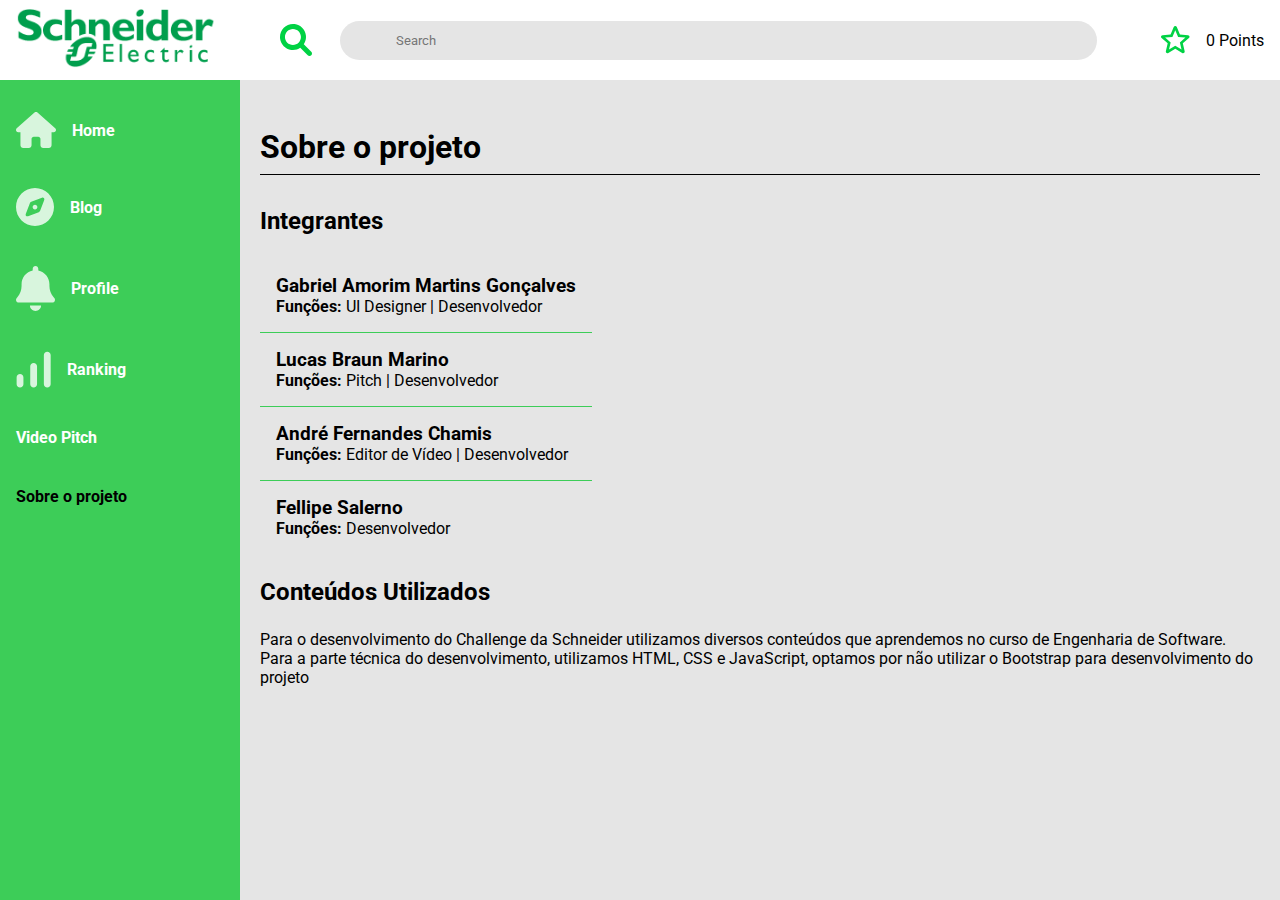
==== about.html @ 4fb33bc8 "Comecei a desenvolver tela de about" ====
<!DOCTYPE html>
<html lang="en">
<head>
  <meta charset="UTF-8">
  <link rel="preconnect" href="https://fonts.googleapis.com">
  <link rel="preconnect" href="https://fonts.gstatic.com" crossorigin>
  <meta name="viewport" content="width=device-width, initial-scale=1.0">
  <link href="https://fonts.googleapis.com/css2?family=Roboto:wght@400;500;700&display=swap" rel="stylesheet">
  <link rel="stylesheet" href="styles/global.css">
  <link rel="stylesheet" href="styles/about.css">
  <title>About | Challenge Schneider</title>

</head>
<body>
  <div id="header-container">
    <header>
      <a href="index.html" id="logo">
        <img src="img/logo.png" alt="Logo Schneider Electric">
      </a>
      <form class="search">
        <button type="button">
          <img src="img/magnifying-glass.svg" alt="">
        </button>
        <input type="search" name="search" id="search" placeholder="Search">
      </form>
      <div id="points">
        <img src="img/star.svg" alt="">
        <span>0 Points</span>
      </div>
    </header>
  </div>
  <div class="content-container">
    <aside>
      <ul>
        <li><a href="index.html"><img src="img/house.svg" alt=""> Home</a></li>
        <li><a href="blog.html"><img src="img/compass.svg" alt=""> Blog</a></li>
        <li><a href=""><img src="img/bell.svg" alt=""> Profile</a></li>
        <li><a href=""><img src="img/ranking.svg" alt=""> Ranking</a></li>
        <li><a href="https://www.youtube.com/watch?v=DKQeVSvu9RQ&ab_channel=AndreChamis" target="_blank">Video Pitch</a></li>
        <li><a href="about.html" class="active">Sobre o projeto</a></li>
      </ul>
    </aside>
    <main>
      <div class="main-container">
        <div class="main-header">
          <h1>Sobre o projeto</h1>
        </div>
        <div class="main-body">
          <h2>Integrantes</h2>
          <ul class="members-list">
            <li>
              <h3>Gabriel Amorim Martins Gonçalves</h3>
              <p><b>Funções: </b> UI Designer | Desenvolvedor</p>
            </li>
            <li>
              <h3>Lucas Braun Marino</h3>
              <p><b>Funções: </b> Pitch | Desenvolvedor</p>
            </li>
            <li>
              <h3>André Fernandes Chamis</h3>
              <p><b>Funções: </b> Editor de Vídeo | Desenvolvedor</p>
            </li>
            <li>
              <h3>Fellipe Salerno</h3>
              <p><b>Funções: </b> Desenvolvedor</p>
            </li>
          </ul>
          <h2>Conteúdos Utilizados</h2>
          <p>
            Para o desenvolvimento do Challenge da Schneider utilizamos diversos conteúdos que aprendemos no curso de Engenharia de Software. <br>
            Para a parte técnica do desenvolvimento, utilizamos HTML, CSS e JavaScript, optamos por não utilizar o Bootstrap para desenvolvimento do projeto <br>
            
          </p>
        </div>
      </div>
    </main>
  </div>
</body>
</html>
---- styles/global.css ----
* {
  margin: 0;
  padding: 0;
  font-family: 'Roboto', sans-serif;

  --max-width: 95rem;

  --green: #3DCD58;

  --gray-bg: #E5E5E5;

  box-sizing: border-box;
}

#header-container {
  width: 100vw;
}

body {
  display: flex;
  flex-direction: column;
  min-height: 100vh;
}

header {
  max-width: var(--max-width);
  margin: 0 auto;
  display: flex;
  gap: 4rem;
  align-items: center;
  justify-content: space-between;
  padding: 0.5rem 1rem;
}

#logo {
  max-width: 200px;
  width: 100%;
  min-width: 150px;
}

#logo > img {
  object-fit: contain;
  width: 100%;
}

header > form {
  display: flex;
  gap: 1.75rem;
  flex: 1;
  align-items: center;
}

header > form > input {
  flex: 1;
  border-radius: 1.25rem;
  padding: 0.75rem 3.5rem;
  border: 0;
  background: var(--gray-bg);
}

header > form > button {
  width: 2rem;
  height: 2rem;
  background: transparent;
  border: 0;
}

header > form > button:hover {
  filter: brightness(0.7);
  transition: filter 0.2s;
  cursor: pointer;
}

header > form > button > img {
  width: 100%;
  height: 100%;
}

header > #points {
  display: flex;
  align-items: center;
  gap: 1rem;
}

.content-container {
  display: flex;
  flex: 1;
}


.content-container > aside {
  background: var(--green);
  width: 15rem;

  padding: 2rem 1rem;
}

.content-container > aside > ul {
  width: 15rem;
  list-style: none;
  display: flex;
  flex-direction: column;
  gap: 2.5rem;
  font-weight: bold;
}


.content-container > aside > ul > li > a {
  display: flex;
  align-items: center;
  gap: 1rem;
  text-decoration: none;
  color: #FFF;
}

.content-container > aside > ul > li > a:hover {
  color: #000;
  transition: color 0.2s;
}

main {
  padding: 3rem 1rem;
  background: var(--gray-bg);
  flex: 1;
  display: flex;
  justify-content: center;
  align-items: flex-start;
}

a.active {
  color: black !important
}

.main-container {
  max-width: 1000px;
  width: 100%;
}

.main-header {
  padding-bottom: 0.5rem;
  border-bottom: 1px solid #000;
  margin-bottom: 2rem;
}

.main-body {
  display: flex;
  flex-direction: column;
  justify-content: center;
  align-items: flex-start;
  gap: 1.5rem;  
}
---- styles/about.css ----
.members-list {
  list-style: none;
}

.members-list li {
  padding: 1rem ;
}

.members-list li + li {
  border-top: 1px solid var(--green);
}
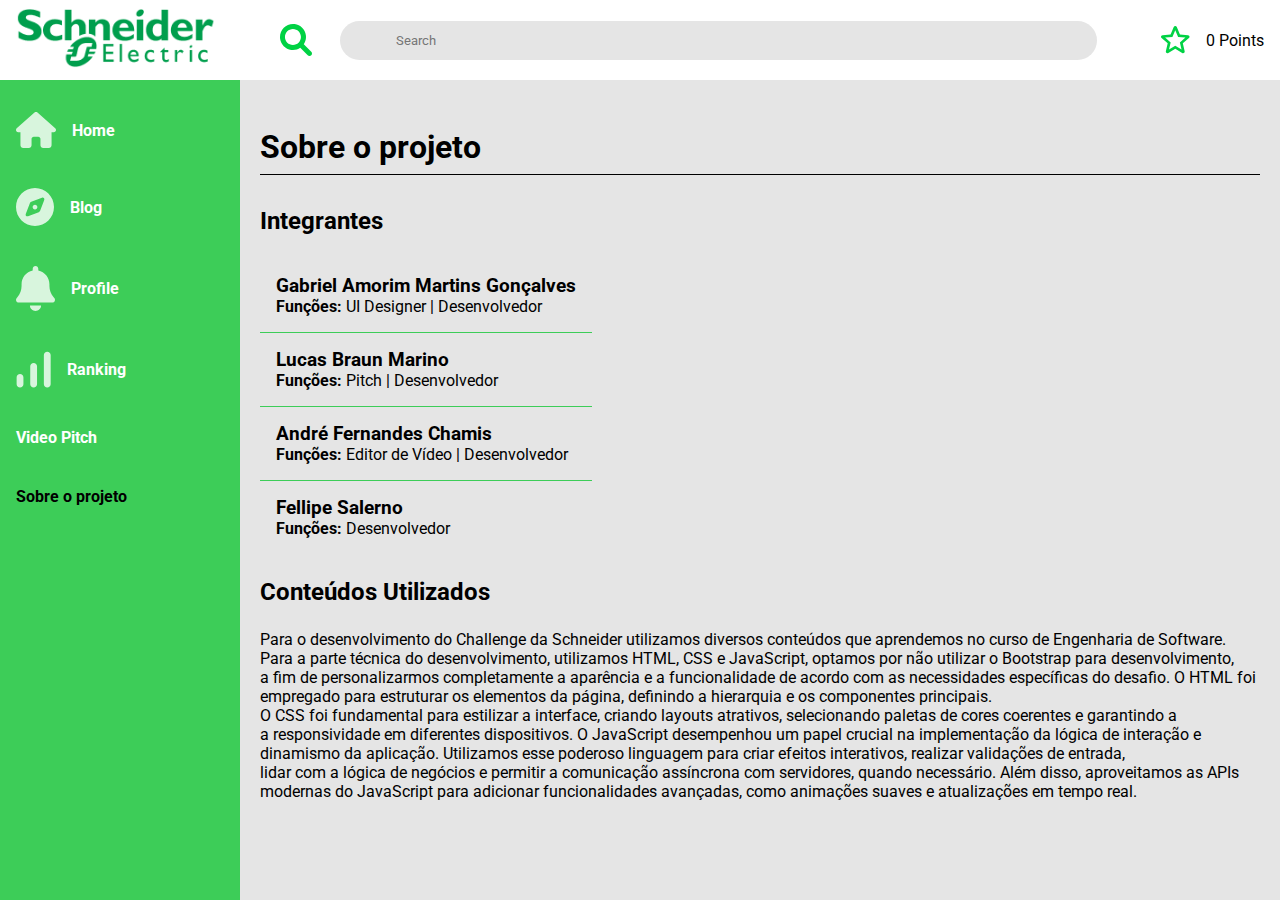
==== commit a6190d03: "home" ====
--- a/about.html
+++ b/about.html
@@ -34,8 +34,8 @@
       <ul>
         <li><a href="index.html"><img src="img/house.svg" alt=""> Home</a></li>
         <li><a href="blog.html"><img src="img/compass.svg" alt=""> Blog</a></li>
-        <li><a href=""><img src="img/bell.svg" alt=""> Profile</a></li>
-        <li><a href=""><img src="img/ranking.svg" alt=""> Ranking</a></li>
+        <li><a href="profile.html"><img src="img/bell.svg" alt=""> Profile</a></li>
+        <li><a href="ranking.html"><img src="img/ranking.svg" alt=""> Ranking</a></li>
         <li><a href="https://www.youtube.com/watch?v=DKQeVSvu9RQ&ab_channel=AndreChamis" target="_blank">Video Pitch</a></li>
         <li><a href="about.html" class="active">Sobre o projeto</a></li>
       </ul>
@@ -68,8 +68,11 @@
           <h2>Conteúdos Utilizados</h2>
           <p>
             Para o desenvolvimento do Challenge da Schneider utilizamos diversos conteúdos que aprendemos no curso de Engenharia de Software. <br>
-            Para a parte técnica do desenvolvimento, utilizamos HTML, CSS e JavaScript, optamos por não utilizar o Bootstrap para desenvolvimento do projeto <br>
-            
+            Para a parte técnica do desenvolvimento, utilizamos HTML, CSS e JavaScript, optamos por não utilizar o Bootstrap para desenvolvimento, <br>
+            a fim de personalizarmos completamente a aparência e a funcionalidade de acordo com as necessidades específicas do desafio. O HTML foi empregado para estruturar os elementos da página, definindo a hierarquia e os componentes principais.<br>
+            O CSS foi fundamental para estilizar a interface, criando layouts atrativos, selecionando paletas de cores coerentes e garantindo a<br>
+            a responsividade em diferentes dispositivos. O JavaScript desempenhou um papel crucial na implementação da lógica de interação e dinamismo da aplicação. Utilizamos esse poderoso linguagem para criar efeitos interativos, realizar validações de entrada, <br>
+            lidar com a lógica de negócios e permitir a comunicação assíncrona com servidores, quando necessário. Além disso, aproveitamos as APIs modernas do JavaScript para adicionar funcionalidades avançadas, como animações suaves e atualizações em tempo real. <br>
           </p>
         </div>
       </div>
